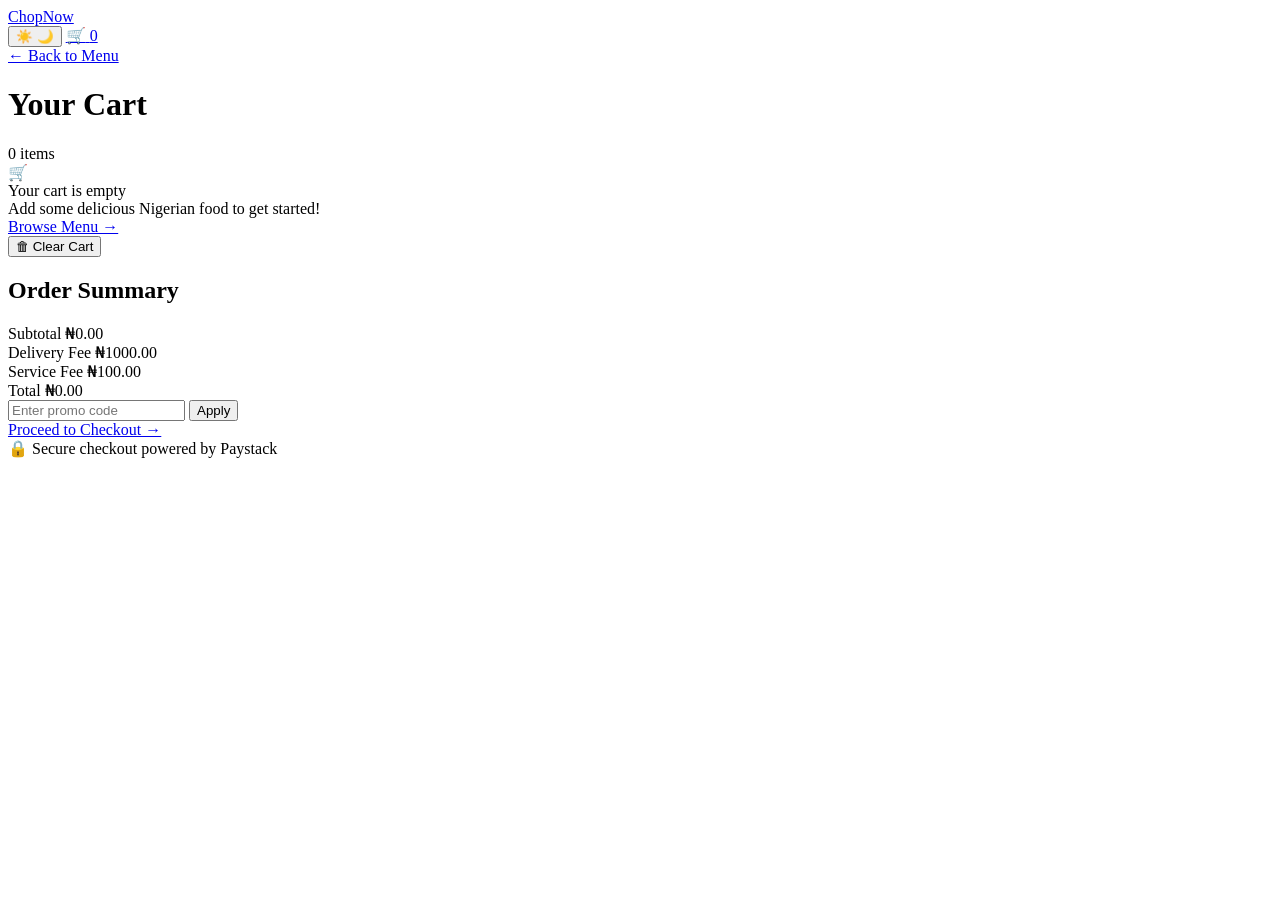
==== cart.html @ 24f46d4c "Add files via upload" ====
<!DOCTYPE html>
<html lang="en" data-theme="dark">
<head>
  <meta charset="UTF-8" />
  <meta name="viewport" content="width=device-width, initial-scale=1.0"/>
  <title>ChopNow — Your Cart</title>
  <link rel="stylesheet" href="../styles/cart.css" />
  <link href="https://fonts.googleapis.com/css2?family=Playfair+Display:ital,wght@0,400;0,700;0,900;1,400;1,700&family=Manrope:wght@300;400;500;600;700&display=swap" rel="stylesheet"/>
</head>
<body>
<!-- <a href="index.html" class="back-btn">← Back to Menu</a> -->
 
  <!-- NAVBAR -->
  <nav class="nav">
    <div class="nav-inner">
      <a href="index.html" class="nav-logo">Chop<span>Now</span></a>
      <div class="nav-right">
        <button class="js-theme-togglebtn theme-toggle" aria-label="Toggle theme">
          <span class="dark-icon">☀️</span>
          <span class="light-icon">🌙</span>
        </button>
        <a href="cart.html" class="js-cart-btn cart-btn">
          <span class="cart-icon">🛒</span>
          <span class="js-cart-counts cart-count hidden">0</span>
        </a>
      </div>
    </div>
  </nav>

  <!-- PAGE HEADER -->
  <div class="page-header">
    <div class="page-header-inner">
      <a href="index.html#menu" class="back-btn">← Back to Menu</a>
      <h1 class="page-title">Your Cart</h1>
      <span class="js-cart-items-count cart-items-count">0 items</span>
    </div>
  </div>

  <!-- MAIN -->
  <main class="main">
    <div class="main-inner">

      <!-- LEFT — CART ITEMS -->
      <section class="cart-section">

        <!-- CART ITEMS LIST -->
        <div class="js-cart-list cart-list"></div>

        <!-- EMPTY STATE -->
        <div class="js-cart-empty cart-empty hidden">
          <div class="empty-icon">🛒</div>
          <div class="empty-title">Your cart is empty</div>
          <div class="empty-desc">Add some delicious Nigerian food to get started!</div>
          <a href="index.html#menu" class="empty-btn">Browse Menu →</a>
        </div>

        <!-- CLEAR CART -->
        <div class="js-cart-actions cart-actions hidden">
          <button class="js-clear-cart clear-cart-btn">🗑 Clear Cart</button>
        </div>

      </section>

      <!-- RIGHT — ORDER SUMMARY -->
      <aside class="summary-section">
        <div class="summary-card">
          <h2 class="summary-title">Order Summary</h2>

          <div class="summary-rows">
            <div class="summary-row">
              <span class="summary-label">Subtotal</span>
              <span class="js-subtotal summary-value">₦0.00</span>
            </div>
            <div class="summary-row">
              <span class="summary-label">Delivery Fee</span>
              <span class="js-delivery summary-value">₦1000.00</span>
            </div>
            <div class="summary-row">
              <span class="summary-label">Service Fee</span>
              <span class="js-service summary-value">₦100.00</span>
            </div>
          </div>

          <div class="summary-divider"></div>

          <div class="summary-row total-row">
            <span class="total-label">Total</span>
            <span class="js-total total-value">₦0.00</span>
          </div>

          <!-- PROMO CODE -->
          <div class="promo-wrap">
            <input
              type="text"
              class="js-promo-input promo-input"
              placeholder="Enter promo code"
            />
            <button class="js-promo-btn promo-btn">Apply</button>
          </div>

          <div class="js-promo-msg promo-msg hidden"></div>

          <a href="checkout.html" class="js-checkout-btn checkout-btn">
            Proceed to Checkout →
          </a>

          <div class="summary-note">
            🔒 Secure checkout powered by Paystack
          </div>

        </div>
      </aside>

    </div>
  </main>

  <!-- TOAST -->
  <div class="js-toast toast hidden"></div>

  <script type="module" src="../script/cart.js"></script>
 
</body>
</html>
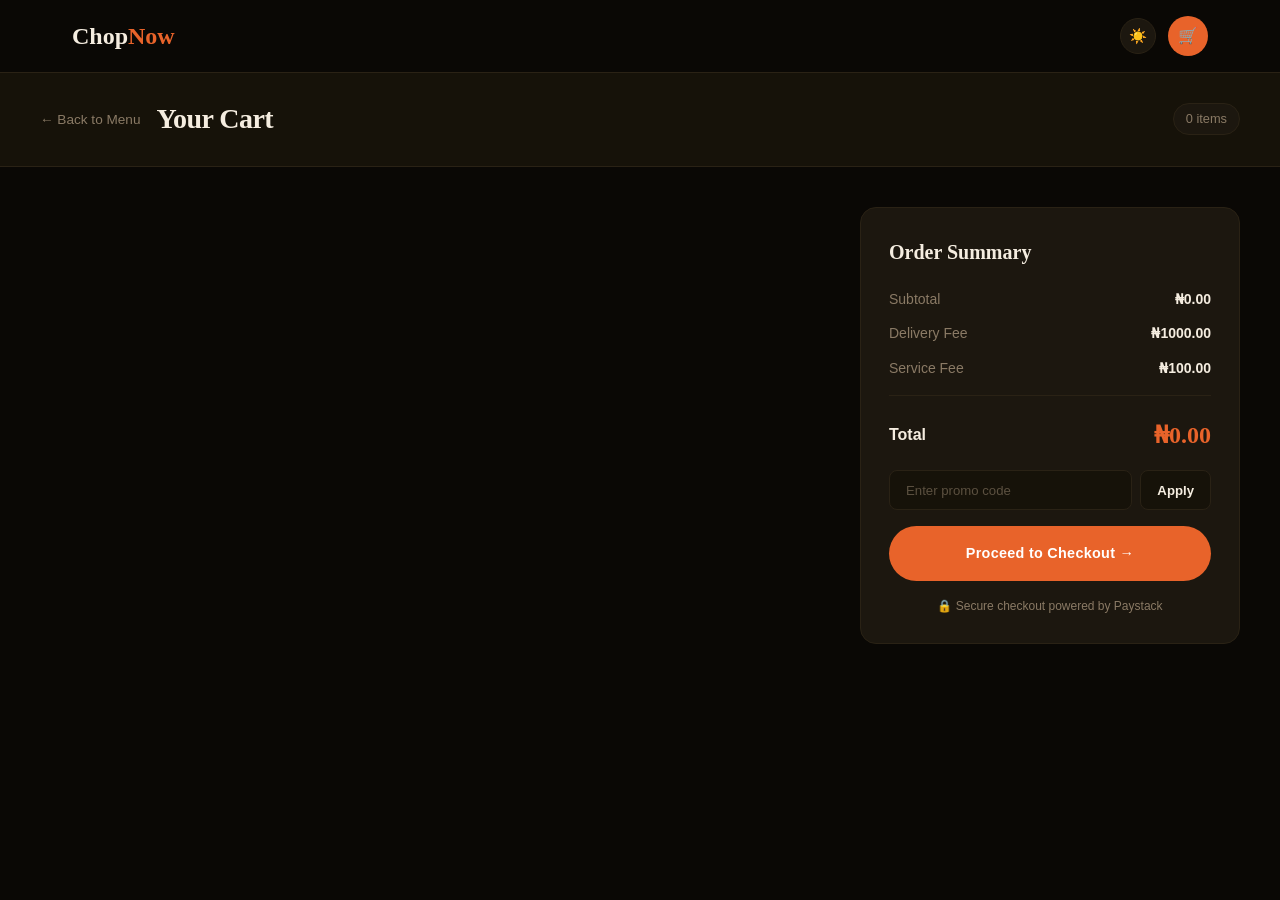
==== commit ed5da5c5: "Update cart.html" ====
--- a/cart.html
+++ b/cart.html
@@ -4,7 +4,7 @@
   <meta charset="UTF-8" />
   <meta name="viewport" content="width=device-width, initial-scale=1.0"/>
   <title>ChopNow — Your Cart</title>
-  <link rel="stylesheet" href="../styles/cart.css" />
+  <link rel="stylesheet" href="cart.css" />
   <link href="https://fonts.googleapis.com/css2?family=Playfair+Display:ital,wght@0,400;0,700;0,900;1,400;1,700&family=Manrope:wght@300;400;500;600;700&display=swap" rel="stylesheet"/>
 </head>
 <body>
@@ -117,7 +117,7 @@
   <!-- TOAST -->
   <div class="js-toast toast hidden"></div>
 
-  <script type="module" src="../script/cart.js"></script>
+  <script type="module" src="cart.js"></script>
  
 </body>
 </html>
--- a/cart.css
+++ b/cart.css
@@ -0,0 +1,855 @@
+*, *::before, *::after {
+  margin: 0;
+  padding: 0;
+  box-sizing: border-box;
+}
+
+/* ===========================
+   CSS VARIABLES
+=========================== */
+:root {
+  --bg: #0a0805;
+  --bg2: #110e08;
+  --surface: #161209;
+  --card: #1c170f;
+  --card-hover: #221c12;
+  --border: #2a2215;
+  --text: #f5ede0;
+  --muted: #8a7a65;
+  --accent: #e8632a;
+  --accent2: #f59e2a;
+  --green: #4a9a5a;
+  --danger: #e84a2a;
+  --tag-bg: #221c12;
+}
+
+[data-theme="light"] {
+  --bg: #fdf8f0;
+  --bg2: #f5ede0;
+  --surface: #fff8ed;
+  --card: #ffffff;
+  --card-hover: #fff3e0;
+  --border: #e8d5b8;
+  --text: #1a1208;
+  --muted: #7a6a50;
+  --accent: #d4521a;
+  --accent2: #e08a1a;
+  --green: #3a8a4a;
+  --danger: #d43a1a;
+  --tag-bg: #fff0d8;
+}
+
+/* ===========================
+   BASE
+=========================== */
+html { scroll-behavior: smooth; }
+
+body {
+  background: var(--bg);
+  color: var(--text);
+  font-family: 'Manrope', sans-serif;
+  font-weight: 400;
+  line-height: 1.6;
+  overflow-x: hidden;
+  transition: background 0.3s, color 0.3s;
+  min-height: 100vh;
+}
+
+a { text-decoration: none; color: inherit; }
+
+/* ===========================
+   NAVBAR
+=========================== */
+.nav {
+  position: sticky;
+  top: 0;
+  z-index: 100;
+  background: var(--bg);
+  border-bottom: 1px solid var(--border);
+  transition: background 0.3s;
+}
+
+.nav-inner {
+  max-width: 1200px;
+  margin: 0 auto;
+  padding: 1rem 2rem;
+  display: flex;
+  align-items: center;
+  justify-content: space-between;
+}
+
+.nav-logo {
+  font-family: 'Playfair Display', serif;
+  font-size: 1.5rem;
+  font-weight: 900;
+  color: var(--text);
+}
+
+.nav-logo span { color: var(--accent); }
+
+.nav-right {
+  display: flex;
+  align-items: center;
+  gap: 0.75rem;
+}
+
+.theme-toggle {
+  background: var(--card);
+  border: 1px solid var(--border);
+  width: 36px;
+  height: 36px;
+  border-radius: 50%;
+  cursor: pointer;
+  display: flex;
+  align-items: center;
+  justify-content: center;
+  font-size: 0.9rem;
+  transition: border-color 0.2s;
+}
+
+.theme-toggle:hover { border-color: var(--accent); }
+
+.light-icon { display: none; }
+.dark-icon { display: block; }
+[data-theme="light"] .light-icon { display: block; }
+[data-theme="light"] .dark-icon { display: none; }
+
+.cart-btn {
+  position: relative;
+  background: var(--accent);
+  color: #fff;
+  width: 40px;
+  height: 40px;
+  border-radius: 50%;
+  display: flex;
+  align-items: center;
+  justify-content: center;
+  font-size: 1rem;
+  transition: background 0.2s;
+}
+
+.cart-btn:hover { background: var(--accent2); }
+
+.cart-count {
+  position: absolute;
+  top: -4px;
+  right: -4px;
+  background: var(--accent2);
+  color: #fff;
+  font-size: 0.6rem;
+  font-weight: 700;
+  width: 18px;
+  height: 18px;
+  border-radius: 50%;
+  display: flex;
+  align-items: center;
+  justify-content: center;
+  border: 2px solid var(--bg);
+}
+
+/* ===========================
+   PAGE HEADER
+=========================== */
+.page-header {
+  background: var(--surface);
+  border-bottom: 1px solid var(--border);
+  padding: 1.5rem 2rem;
+}
+
+.page-header-inner {
+  max-width: 1200px;
+  margin: 0 auto;
+  display: flex;
+  align-items: center;
+  gap: 1rem;
+  flex-wrap: wrap;
+}
+
+.back-btn {
+  font-size: 0.85rem;
+  color: var(--muted);
+  font-weight: 500;
+  transition: color 0.2s;
+}
+
+.back-btn:hover { color: var(--accent); }
+
+.page-title {
+  font-family: 'Playfair Display', serif;
+  font-size: 1.75rem;
+  font-weight: 900;
+  color: var(--text);
+  letter-spacing: -0.02em;
+  flex: 1;
+}
+
+.cart-items-count {
+  font-size: 0.8rem;
+  color: var(--muted);
+  background: var(--card);
+  border: 1px solid var(--border);
+  padding: 0.3rem 0.75rem;
+  border-radius: 100px;
+}
+
+/* ===========================
+   MAIN LAYOUT
+=========================== */
+.main {
+  padding: 2.5rem 2rem 5rem;
+}
+
+.main-inner {
+  max-width: 1200px;
+  margin: 0 auto;
+  display: grid;
+  grid-template-columns: 1fr 380px;
+  gap: 2rem;
+  align-items: flex-start;
+}
+
+/* ===========================
+   CART SECTION
+=========================== */
+.cart-section {
+  display: flex;
+  flex-direction: column;
+  gap: 1rem;
+}
+
+/* CART LIST */
+.cart-list {
+  display: flex;
+  flex-direction: column;
+  width: 500px;
+  margin-left: 35px;
+  gap: 1rem;
+}
+
+/* ===========================
+   CART ITEM CARD
+=========================== */
+.cart-item {
+  background: var(--card);
+  border: 1px solid var(--border);
+  border-radius: 16px;
+  padding: 1.25rem;
+  display: flex;
+  align-items: center;
+  gap: 1.25rem;
+  transition: border-color 0.2s;
+  animation: fadeUp 0.3s ease both;
+}
+
+.cart-item:hover { border-color: var(--accent); }
+
+@keyframes fadeUp {
+  from { opacity: 0; transform: translateY(12px); }
+  to { opacity: 1; transform: translateY(0); }
+}
+
+.cart-item-image {
+  width: 80px;
+  height: 80px;
+  border-radius: 12px;
+  object-fit: cover;
+  flex-shrink: 0;
+}
+
+.cart-item-info {
+  flex: 1;
+  overflow: hidden;
+}
+
+.cart-item-name {
+  font-family: 'Playfair Display', serif;
+  font-size: 1rem;
+  font-weight: 700;
+  color: var(--text);
+  margin-bottom: 0.25rem;
+}
+
+.cart-item-category {
+  font-size: 0.75rem;
+  color: var(--muted);
+  margin-bottom: 0.5rem;
+}
+
+.cart-item-price {
+  font-size: 1rem;
+  font-weight: 700;
+  color: var(--accent);
+  font-family: 'Playfair Display', serif;
+}
+
+/* QUANTITY CONTROLS */
+.cart-item-controls {
+  display: flex;
+  align-items: center;
+  gap: 0.75rem;
+  flex-shrink: 0;
+}
+
+.qty-btn {
+  background: var(--surface);
+  border: 1px solid var(--border);
+  color: var(--text);
+  width: 32px;
+  height: 32px;
+  border-radius: 50%;
+  cursor: pointer;
+  font-size: 1rem;
+  display: flex;
+  align-items: center;
+  justify-content: center;
+  transition: background 0.2s, border-color 0.2s;
+  font-family: 'Manrope', sans-serif;
+}
+
+.qty-btn:hover {
+  background: var(--accent);
+  border-color: var(--accent);
+  color: #fff;
+}
+
+.cart-item-qty {
+  font-size: 1rem;
+  font-weight: 700;
+  color: var(--text);
+  min-width: 20px;
+  text-align: center;
+}
+
+/* DELETE BUTTON */
+.js-remove-item {
+  background: transparent;
+  border: 1px solid var(--border);
+  color: var(--muted);
+  width: 32px;
+  height: 32px;
+  border-radius: 50%;
+  cursor: pointer;
+  font-size: 0.75rem;
+  display: flex;
+  align-items: center;
+  justify-content: center;
+  transition: background 0.2s, border-color 0.2s, color 0.2s;
+  flex-shrink: 0;
+}
+
+.js-remove-item:hover {
+  background: rgba(232, 74, 42, 0.1);
+  border-color: var(--danger);
+  color: var(--danger);
+}
+
+/* ===========================
+   CART ACTIONS
+=========================== */
+.cart-actions {
+  display: flex;
+  justify-content: flex-end;
+  padding-top: 0.5rem;
+}
+
+.clear-cart-btn {
+  background: transparent;
+  border: 1px solid var(--border);
+  color: var(--muted);
+  padding: 0.5rem 1.25rem;
+  border-radius: 100px;
+  font-family: 'Manrope', sans-serif;
+  font-size: 0.8rem;
+  font-weight: 500;
+  cursor: pointer;
+  transition: border-color 0.2s, color 0.2s;
+}
+
+.clear-cart-btn:hover {
+  border-color: var(--danger);
+  color: var(--danger);
+}
+
+/* ===========================
+   EMPTY STATE
+=========================== */
+.cart-empty {
+  text-align: center;
+  padding: 5rem 2rem;
+}
+
+.empty-icon {
+  font-size: 4rem;
+  margin-bottom: 1rem;
+}
+
+.empty-title {
+  font-family: 'Playfair Display', serif;
+  font-size: 1.5rem;
+  font-weight: 700;
+  color: var(--text);
+  margin-bottom: 0.5rem;
+}
+
+.empty-desc {
+  font-size: 0.9rem;
+  color: var(--muted);
+  margin-bottom: 2rem;
+  line-height: 1.6;
+}
+
+.empty-btn {
+  display: inline-flex;
+  align-items: center;
+  background: var(--accent);
+  color: #fff;
+  padding: 0.875rem 2rem;
+  border-radius: 100px;
+  font-size: 0.9rem;
+  font-weight: 600;
+  transition: background 0.2s;
+}
+
+.empty-btn:hover { background: var(--accent2); }
+
+/* ===========================
+   ORDER SUMMARY
+=========================== */
+.summary-section {
+  position: sticky;
+  top: 80px;
+}
+
+.summary-card {
+  background: var(--card);
+  border: 1px solid var(--border);
+  border-radius: 16px;
+  padding: 1.75rem;
+  display: flex;
+  flex-direction: column;
+  gap: 1rem;
+}
+
+.summary-title {
+  font-family: 'Playfair Display', serif;
+  font-size: 1.25rem;
+  font-weight: 700;
+  color: var(--text);
+  margin-bottom: 0.25rem;
+}
+
+.summary-rows {
+  display: flex;
+  flex-direction: column;
+  gap: 0.75rem;
+}
+
+.summary-row {
+  display: flex;
+  align-items: center;
+  justify-content: space-between;
+}
+
+.summary-label {
+  font-size: 0.875rem;
+  color: var(--muted);
+}
+
+.summary-value {
+  font-size: 0.875rem;
+  font-weight: 600;
+  color: var(--text);
+}
+
+.summary-divider {
+  height: 1px;
+  background: var(--border);
+}
+
+.total-row {
+  padding-top: 0.25rem;
+}
+
+.total-label {
+  font-size: 1rem;
+  font-weight: 700;
+  color: var(--text);
+}
+
+.total-value {
+  font-family: 'Playfair Display', serif;
+  font-size: 1.5rem;
+  font-weight: 900;
+  color: var(--accent);
+}
+
+/* PROMO CODE */
+.promo-wrap {
+  display: flex;
+  gap: 0.5rem;
+}
+
+.promo-input {
+  flex: 1;
+  background: var(--surface);
+  border: 1px solid var(--border);
+  color: var(--text);
+  padding: 0.7rem 1rem;
+  border-radius: 8px;
+  font-family: 'Manrope', sans-serif;
+  font-size: 0.825rem;
+  outline: none;
+  transition: border-color 0.2s;
+}
+
+.promo-input:focus { border-color: var(--accent); }
+.promo-input::placeholder { color: var(--muted); opacity: 0.6; }
+
+.promo-btn {
+  background: var(--surface);
+  border: 1px solid var(--border);
+  color: var(--text);
+  padding: 0.7rem 1rem;
+  border-radius: 8px;
+  font-family: 'Manrope', sans-serif;
+  font-size: 0.825rem;
+  font-weight: 600;
+  cursor: pointer;
+  transition: background 0.2s, border-color 0.2s;
+  white-space: nowrap;
+}
+
+.promo-btn:hover {
+  background: var(--accent);
+  border-color: var(--accent);
+  color: #fff;
+}
+
+.promo-msg {
+  font-size: 0.8rem;
+  padding: 0.5rem 0.75rem;
+  border-radius: 6px;
+  background: rgba(74, 154, 90, 0.1);
+  border: 1px solid rgba(74, 154, 90, 0.2);
+  color: var(--green);
+}
+
+/* CHECKOUT BUTTON */
+.checkout-btn {
+  display: block;
+  text-align: center;
+  background: var(--accent);
+  color: #fff;
+  padding: 1rem;
+  border-radius: 100px;
+  font-size: 0.9rem;
+  font-weight: 700;
+  letter-spacing: 0.02em;
+  transition: background 0.2s, transform 0.1s;
+}
+
+.checkout-btn:hover {
+  background: var(--accent2);
+  transform: translateY(-1px);
+}
+
+.summary-note {
+  font-size: 0.75rem;
+  color: var(--muted);
+  text-align: center;
+  line-height: 1.5;
+}
+
+/* ===========================
+   TOAST
+=========================== */
+.toast {
+  position: fixed;
+  bottom: 2rem;
+  left: 50%;
+  transform: translateX(-50%);
+  background: var(--accent);
+  color: #fff;
+  padding: 0.75rem 1.5rem;
+  border-radius: 100px;
+  font-size: 0.875rem;
+  font-weight: 600;
+  z-index: 9999;
+  white-space: nowrap;
+  box-shadow: 0 4px 20px rgba(232, 99, 42, 0.4);
+  animation: toastIn 0.3s ease;
+}
+
+@keyframes toastIn {
+  from { opacity: 0; transform: translateX(-50%) translateY(20px); }
+  to { opacity: 1; transform: translateX(-50%) translateY(0); }
+}
+
+/* ===========================
+   HIDDEN
+=========================== */
+.hidden { display: none !important; }
+
+/* ===========================
+   RESPONSIVE — TABLET
+=========================== */
+@media (max-width: 768px) {
+
+  body {
+    overflow-x: hidden;
+  }
+
+  .main {
+    padding: 1.5rem 1rem 3rem;
+    overflow: hidden;
+  }
+
+  .main-inner {
+    grid-template-columns: 1fr;
+    width: 100%;
+  }
+
+  .summary-section {
+    position: static;
+    width: 100%;
+  }
+
+  .summary-card {
+    width: 100%;
+    box-sizing: border-box;
+  }
+
+  /* Fix summary values not showing */
+  .summary-row {
+    display: flex;
+    justify-content: space-between;
+    width: 100%;
+  }
+
+  .summary-value {
+    display: block !important;
+    text-align: right;
+  }
+
+  /* Fix cart item overflow */
+  .cart-item {
+    width: 100%;
+    box-sizing: border-box;
+    display: grid;
+    grid-template-columns: 80px 1fr auto;
+    grid-template-rows: auto auto;
+    gap: 0.75rem;
+    padding: 1rem;
+  }
+
+  .cart-item-image {
+    grid-row: span 2;
+    width: 80px;
+    height: 80px;
+  }
+
+  .cart-item-info {
+    grid-column: 2;
+  }
+
+  .cart-item-controls {
+    grid-column: 2;
+    display: flex;
+    align-items: center;
+    gap: 0.5rem;
+  }
+
+  .js-remove-item {
+    grid-column: 3;
+    grid-row: 1;
+    align-self: start;
+  }
+
+  /* Fix checkout button */
+  .checkout-btn {
+    width: 100%;
+    box-sizing: border-box;
+    display: block;
+    text-align: center;
+  }
+
+  /* Fix promo input */
+  .promo-wrap {
+    width: 100%;
+    box-sizing: border-box;
+  }
+
+  .promo-input {
+    width: 100%;
+    box-sizing: border-box;
+  }
+
+}
+
+
+@media (max-width: 768px) {
+
+  html, body {
+    width: 100%;
+    overflow-x: hidden;
+  }
+
+  .main {
+    width: 100%;
+    padding: 1.5rem 1rem 3rem;
+  }
+
+  .main-inner {
+    width: 100%;
+    grid-template-columns: 1fr;
+    gap: 1.5rem;
+  }
+
+  .cart-section {
+    width: 100%;
+  }
+
+  .cart-list {
+    width: 100%;
+  }
+
+  .cart-item {
+    width: 100%;
+    box-sizing: border-box;
+  }
+
+  .summary-section {
+    width: 100%;
+    position: static;
+  }
+
+  .summary-card {
+    width: 100%;
+    box-sizing: border-box;
+    overflow: hidden;
+  }
+
+}
+
+
+/* ===========================
+   RESPONSIVE — MOBILE
+=========================== */
+@media (max-width: 480px) {
+
+  body { overflow-x: hidden; }
+
+  .nav-inner { padding: 0.875rem 1rem; }
+
+  .page-header { padding: 1.25rem 1rem; }
+
+  .main { padding: 1.5rem 1rem 3rem; }
+
+  .cart-item {
+    width: 100%;
+    box-sizing: border-box;
+    max-width: 100%;
+    flex-wrap: wrap;
+    gap: 1rem;
+  }
+
+  .cart-item-image {
+    width: 64px;
+    height: 64px;
+  }
+
+  .cart-item-controls {
+    width: 100%;
+    justify-content: flex-end;
+  }
+
+  .summary-card { padding: 1.25rem; }
+
+}
+@media (max-width: 480px) {
+
+  html, body {
+    width: 100vw;
+    overflow-x: hidden;
+  }
+
+  .main {
+    padding: 1rem;
+    width: 100vw;
+    box-sizing: border-box;
+  }
+
+  .main-inner {
+    width: 100%;
+    box-sizing: border-box;
+  }
+
+  /* Fix cart item */
+  .cart-item {
+    display: flex;
+    flex-direction: column;
+    width: 80%;
+    box-sizing: border-box;
+    padding: 1rem;
+    gap: 0.75rem;
+  background-color: var(--border);
+  }
+
+  .cart-item-top {
+    display: flex;
+    align-items: center;
+    gap: 0.75rem;
+    width: 100%;
+  }
+
+  .cart-item-image {
+    width: 100px;
+    height: 100px;
+    flex-shrink: 0;
+  }
+
+  Show controls */
+  .cart-item-controls {
+    display: flex !important;
+    align-items: center;
+    gap: 0.75rem;
+    width: 100%;
+    justify-content: space-between;
+  }
+
+  .js-remove-item {
+    display: flex !important;
+  }
+
+  /* Fix summary */
+  .summary-card {
+    width: 100%;
+    box-sizing: border-box;
+    padding: 1rem;
+    
+  }
+
+  .summary-row {
+    width: 100%;
+    box-sizing: border-box;
+  }
+
+  .summary-value {
+    white-space: nowrap;
+  }
+
+  .total-value {
+    font-size: 1.1rem;
+  }
+
+  .promo-wrap {
+    width: 100%;
+    box-sizing: border-box;
+  }
+
+  .checkout-btn {
+    width: 100%;
+    box-sizing: border-box;
+  }
+
+}
